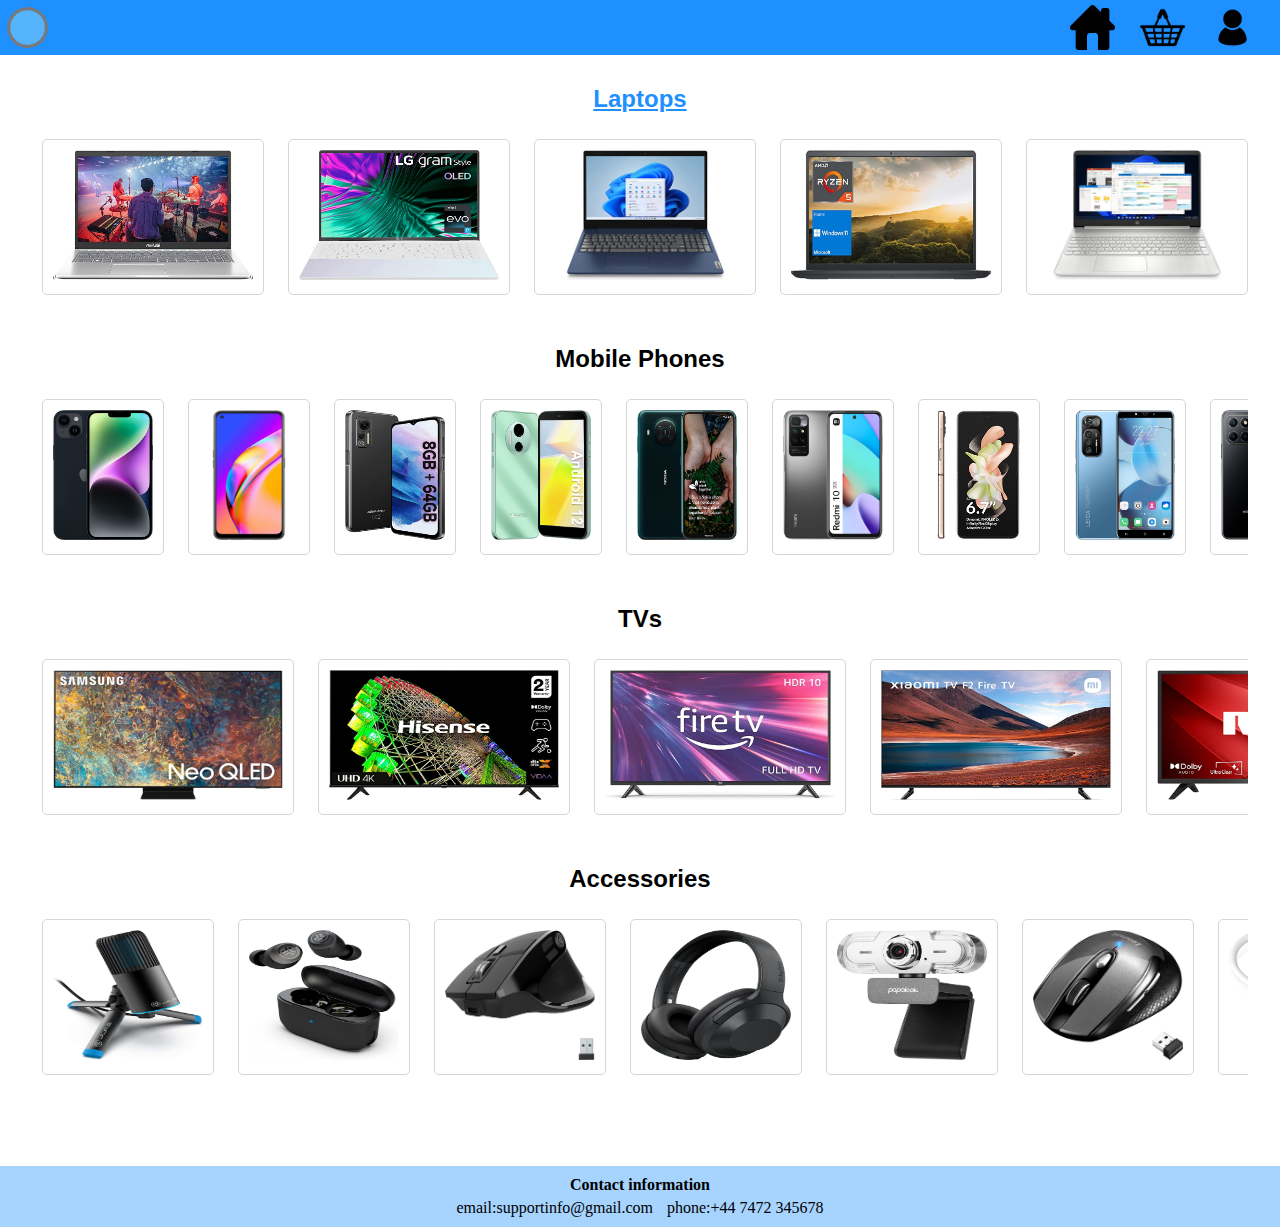
==== index.html @ 9aa08289 "accessories" ====
<!DOCTYPE html>
<html>
    <head>
        <title>Tike</title>
        <link rel="icon" href="img\icontaki.png">
        <link href="style.css" rel="stylesheet" type="text/css" />
        <script src="code.js"></script>
    </head>
    <body>
        <header>
            <a href="index.html" id="logoL"><img src="img\icontaki.png"/></a>
            <a href="" class="logoR"><img src="img\profile.png"/></a>
            <a href="" class="logoR"><img src="img\basket.png"/></a>
            <a href="index.html" class="logoR"><img src="img\home.png"/></a>
        </header>
        <section id="content">
            <h2><a href="products\listlaptops.html">Laptops</a></h2>
            <ul>
                <li><img src="img\ASUS.png" onclick="openProduct('ASUS')"/></li>
                <li><img src="img\LG.jpg" onclick="openProduct('LG')"/></li>
                <li><img src="img\LENOVO.jpg" onclick="openProduct('LENOVO')"/></li>
                <li><img src="img\DELL.jpg" onclick="openProduct('DELL')"/></li>
                <li><img src="img\HP.jpg" onclick="openProduct('HP')"/></li>
                <li><img src="img\ACER.jpg" onclick="openProduct('ACER')"/></li>
                <li><img src="img\ALIENWARE.jpg" onclick="openProduct('ALIENWARE')"/></li>
                <li><img src="img\GEOBOOK.jpg" onclick="openProduct('GEOBOOK')"/></li>
                <li><img src="img\SGIN.jpg" onclick="openProduct('SGIN')"/></li>
                <li><img src="img\JUMPER.jpg" onclick="openProduct('JUMPER')"/></li>
                <li><img src="img\CHUWI.jpg" onclick="openProduct('CHUWI')"/></li>
                <li><img src="img\MSI.jpg" onclick="openProduct('MSI')"/></li>
                <li><img src="img\SAMSUNG.jpg" onclick="openProduct('SAMSUNG')"/></li>
            </ul>
            <h2>Mobile Phones</h2>
            <ul id="phones">
                <li><img src="img\APPLE.jpg" onclick="openProduct('APPLE')"/></li>
                <li><img src="img\OPPO.jpg" onclick="openProduct('OPPO')"/></li>
                <li><img src="img\ULEFONE.jpg" onclick="openProduct('ULEFONE')"/></li>
                <li><img src="img\DOOGEE.jpg" onclick="openProduct('DOOGEE')"/></li>
                <li><img src="img\NOKIA.jpg" onclick="openProduct('NOKIA')"/></li>
                <li><img src="img\XIAOMI.jpg" onclick="openProduct('XIAOMI')"/></li>
                <li><img src="img\FLIP.jpg" onclick="openProduct('FLIP')"/></li>
                <li><img src="img\LNGLST.jpg" onclick="openProduct('LNGLST')"/></li>
                <li><img src="img\HONOR.jpg" onclick="openProduct('HONOR')"/></li>
                <li><img src="img\GALAXY.jpg" onclick="openProduct('GALAXY')"/></li>
                <li><img src="img\BLACKVIEW.jpg" onclick="openProduct('BLACKVIEW')"/></li>
                <li><img src="img\PIXEL.jpg" onclick="openProduct('PIXEL')"/></li>
                <li><img src="img\OSCAL.jpg" onclick="openProduct('OSCAL')"/></li>
                <li><img src="img\5G.jpg" onclick="openProduct('5G')"/></li>
                <li><img src="img\UMIDIGI.jpg" onclick="openProduct('UMIDIGI')"/></li>
            </ul>
            <h2>TVs</h2>
            <ul id="tvs">
                <li><img src="img\SAMSUNGTV.jpg" onclick="openProduct('SAMSUNGTV')"/></li>
                <li><img src="img\HISENSETV.jpg" onclick="openProduct('HISENSETV')"/></li>
                <li><img src="img\FIRETV.jpg" onclick="openProduct('FIRETV')"/></li>
                <li><img src="img\XIAOMITV.jpg" onclick="openProduct('XIAOMITV')"/></li>
                <li><img src="img\RCATV.jpg" onclick="openProduct('RCATV')"/></li>
                <li><img src="img\PHILIPSTV.jpg" onclick="openProduct('PHILIPSTV')"/></li>
                <li><img src="img\LGTV.jpg" onclick="openProduct('LGTV')"/></li>
                <li><img src="img\TOSHIBATV.jpg" onclick="openProduct('TOSHIBATV')"/></li>
                <li><img src="img\TCLTV.jpg" onclick="openProduct('TCLTV')"/></li>
                <li><img src="img\SYLVOXTV.jpg" onclick="openProduct('SYLVOXTV')"/></li>
                <li><img src="img\T4TECTV.jpg" onclick="openProduct('T4TECTV')"/></li>
                <li><img src="img\BAUHNTV.jpg" onclick="openProduct('BAUHNTV')"/></li>
                <li><img src="img\IFFALCONTV.jpg" onclick="openProduct('IFFALCONTV')"/></li>
                <li><img src="img\PANASONICTV.jpg" onclick="openProduct('PANASONICTV')"/></li>
            </ul>
            <h2>Accessories</h2>
            <ul id="accessories">
                <li><img src="img\MIC.jpg" onclick="openProduct('MIC')"/></li>
                <li><img src="img\AIRPOP.jpg" onclick="openProduct('AIRPOP')"/></li>
                <li><img src="img\EPICMOUSE.jpg" onclick="openProduct('EPICMOUSE')"/></li>
                <li><img src="img\SRHYTHM.jpg" onclick="openProduct('SRHYTHM')"/></li>
                <li><img src="img\WEBCAM.jpg" onclick="openProduct('WEBCAM')"/></li>
                <li><img src="img\WIRELESSMOUSE.jpg" onclick="openProduct('WIRELESSMOUSE')"/></li>
                <li><img src="img\AUXADAPTER.jpg" onclick="openProduct('AUXADAPTER')"/></li>
                <li><img src="img\USBCHUB.jpg" onclick="openProduct('USBCHUB')"/></li>
                <li><img src="img\SUNTRSI.jpg" onclick="openProduct('SUNTRSI')"/></li>
                <li><img src="img\AUKIVITE.jpg" onclick="openProduct('AUKIVITE')"/></li>
                <li><img src="img\MASCARNEY.jpg" onclick="openProduct('MASCARNEY')"/></li>
                <li><img src="img\LUMSBARRY.jpg" onclick="openProduct()"/></li>
                <li><img src="img\ASIDE.jpg" onclick="openProduct()"/></li>
            </ul>
        </section>
        <footer>
            <h4>Contact information</h4>
            <p>email:supportinfo@gmail.com</p>
            <p>phone:+44 7472 345678</p>
        </footer>
    </body>
</html>
---- style.css ----
body {
    margin: 0;
    display: flex;
    flex-direction: column;
    min-height: 100vh;
}

/* header content */
header {
    background-color: dodgerblue;
    overflow: auto;
    position: fixed;
    top: 0;
    width: 100%;
    z-index: 2;
}
header a{
    margin-top: 5px;
    margin-bottom: 5px;
}
.logoR {
    float: right;
    margin-right: 25px;
}
.logoR:hover {
    filter: invert(100%);
}
#logoL {
    margin-left: 5px;
    display: inline-block;
}
.logoR img, #logoL img {
    display: inline-block;
    max-height: 45px;
    vertical-align: middle;
}

/* content of the website */
#content{
    margin-top: 50px;
    flex: 1;
    padding-bottom: 60px; /* Altura do footer */
}
#content h2{
    margin-top: 35px;
    margin-bottom: 10px;
    text-align: center;
    /* margin-left: 2.5%; */
    font-family: "Arial", sans-serif;
}
#content h2 a{
    color: dodgerblue;
}
#content ul{
    width: 95%;
    white-space: nowrap;
    overflow-x: auto;

    margin-left: auto;
    margin-right: auto;
    padding: 0;
}
#content ul li {
    list-style-type: none;
    display: inline-block;
    border: 1px solid #d5d5d5;
    margin: 10px;
    border-radius: 5px;
    margin-bottom: 15px;
}
#content ul li:hover{
    transform: scale(1.1);
}
#content ul:not(#phones):not(#tvs):not(#accessories) li img {
    height: 130px;
    width: 200px;
    margin: 10px;
}  
#phones li img{
    height: 130px;
    width: 100px;
    margin: 10px;
}
#tvs li img{
    height: 130px;
    width: 230px;
    margin: 10px;
}
#accessories li img{
    height: 130px;
    width: 150px;
    margin: 10px;
}
footer {
    background-color: #a7d3ff;
    padding: 10px;
    text-align: center;
    margin-top: auto;
}
footer h4{
    margin: 0px;
}
footer p{
    display: inline-block;
    margin: 5px 5px 0 5px;
}


/* scroll bar*/
#content ul::-webkit-scrollbar {
    height: 12px;
}
#content ul::-webkit-scrollbar-thumb {
    background-color: dodgerblue;;
    border-radius: 5px;
}
#content ul::-webkit-scrollbar-track {
    background-color: #d5d5d5;
    border: 1.5px solid transparent;
    background-clip: content-box;
    border-radius: 5px; 
}


/* product style */
#productContent{
    font-family: "Arial", sans-serif;
    padding-left: 40px;
}
#nameP{
    margin-top: 75px;
}
#descP{
    padding: 0;
}

/* list products */
#listcontent{
    font-family: "Arial", sans-serif;
    margin-top: 50px;
    flex: 1;
    padding-bottom: 60px; /* Altura do footer */
}
#listcontent ul > li {
    list-style-type: none;
}
#listcontent ul ul li {
    list-style-type: disc;
}
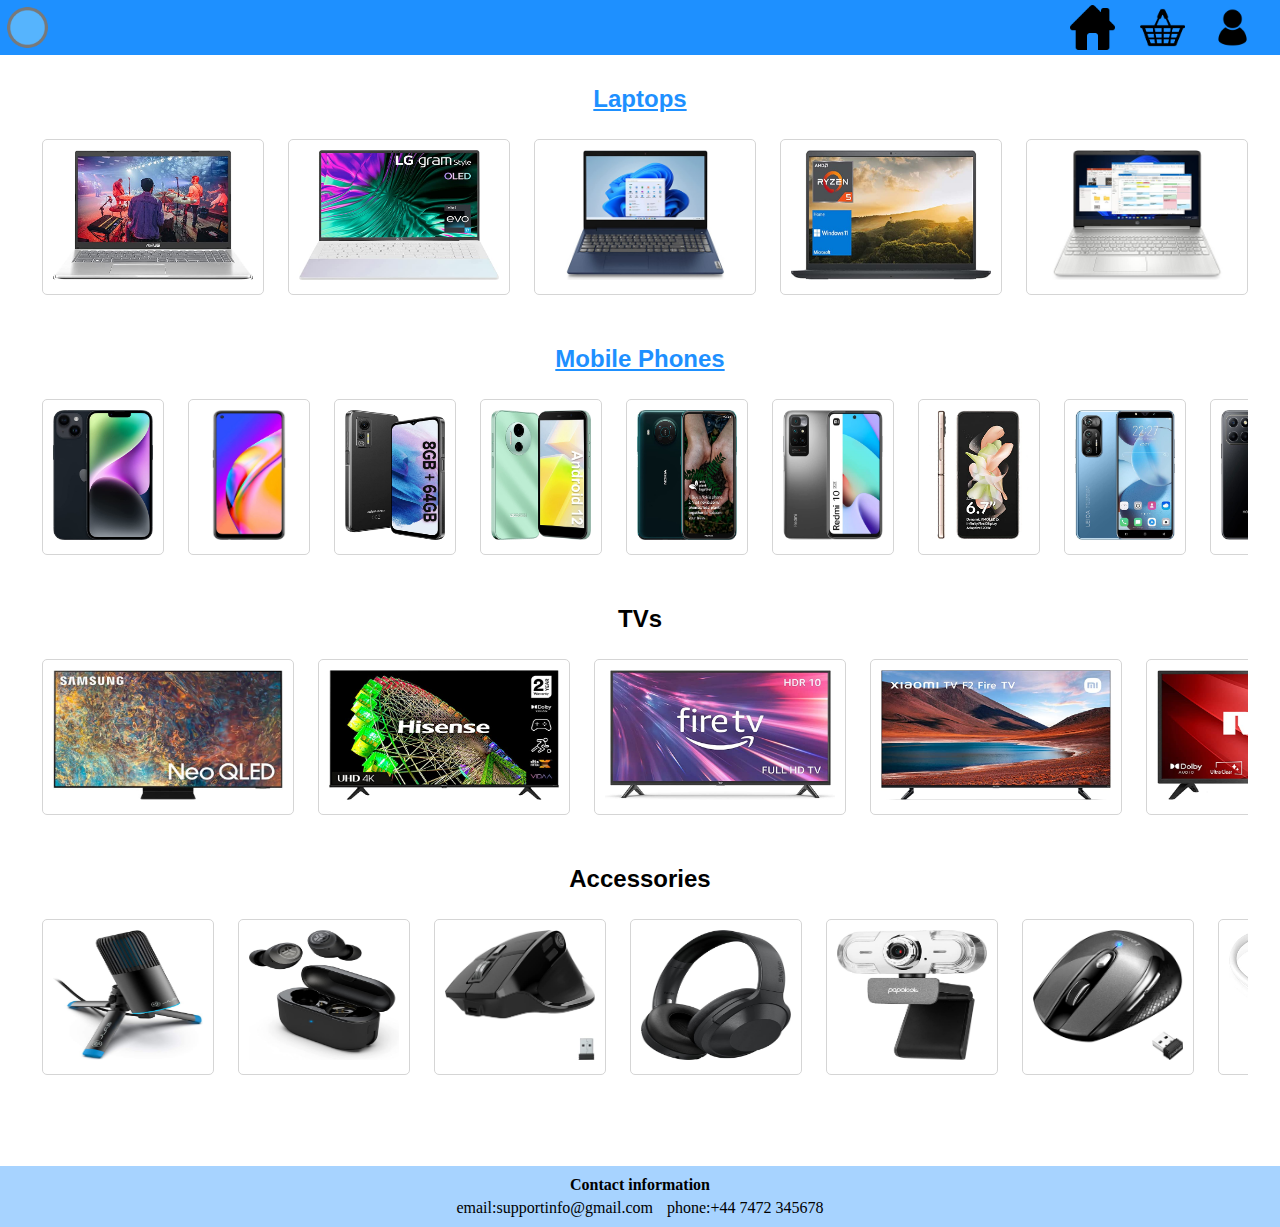
==== commit cfa2bc04: "phone list" ====
--- a/index.html
+++ b/index.html
@@ -10,7 +10,7 @@
         <header>
             <a href="index.html" id="logoL"><img src="img\icontaki.png"/></a>
             <a href="" class="logoR"><img src="img\profile.png"/></a>
-            <a href="" class="logoR"><img src="img\basket.png"/></a>
+            <a href="products/basket.html" class="logoR"><img src="img\basket.png"/></a>
             <a href="index.html" class="logoR"><img src="img\home.png"/></a>
         </header>
         <section id="content">
@@ -30,7 +30,7 @@
                 <li><img src="img\MSI.jpg" onclick="openProduct('MSI')"/></li>
                 <li><img src="img\SAMSUNG.jpg" onclick="openProduct('SAMSUNG')"/></li>
             </ul>
-            <h2>Mobile Phones</h2>
+            <h2><a href="products\listmobile.html">Mobile Phones</a></h2>
             <ul id="phones">
                 <li><img src="img\APPLE.jpg" onclick="openProduct('APPLE')"/></li>
                 <li><img src="img\OPPO.jpg" onclick="openProduct('OPPO')"/></li>
@@ -78,8 +78,8 @@
                 <li><img src="img\SUNTRSI.jpg" onclick="openProduct('SUNTRSI')"/></li>
                 <li><img src="img\AUKIVITE.jpg" onclick="openProduct('AUKIVITE')"/></li>
                 <li><img src="img\MASCARNEY.jpg" onclick="openProduct('MASCARNEY')"/></li>
-                <li><img src="img\LUMSBARRY.jpg" onclick="openProduct()"/></li>
-                <li><img src="img\ASIDE.jpg" onclick="openProduct()"/></li>
+                <li><img src="img\LUMSBURRY.jpg" onclick="openProduct('LUMSBURRY')"/></li>
+                <li><img src="img\ASIDE.jpg" onclick="openProduct('ASIDE')"/></li>
             </ul>
         </section>
         <footer>
--- a/style.css
+++ b/style.css
@@ -70,6 +70,7 @@
 }
 #content ul li:hover{
     transform: scale(1.1);
+    cursor: pointer;
 }
 #content ul:not(#phones):not(#tvs):not(#accessories) li img {
     height: 130px;
@@ -127,6 +128,16 @@
     font-family: "Arial", sans-serif;
     padding-left: 40px;
 }
+#productContent a{
+    padding: 3px;
+    border: 2px solid #999999;
+    border-radius: 5px;
+    margin-bottom: 100px;
+}
+#productContent a:hover{
+    cursor: pointer;
+    background-color: #a7d3ff;
+}
 #nameP{
     margin-top: 75px;
 }
@@ -135,15 +146,80 @@
 }
 
 /* list products */
-#listcontent{
+.listcontent{
     font-family: "Arial", sans-serif;
     margin-top: 50px;
     flex: 1;
-    padding-bottom: 60px; /* Altura do footer */
-}
-#listcontent ul > li {
+    padding-bottom: 60px;
+}
+.listcontent > ul{
+    padding-left: 100px;
+}
+.listcontent ul > li {
+    box-sizing: border-box;
+    border: 3px solid #d5d5d5;
+    border-radius: 7px;
+    display: inline-block;
     list-style-type: none;
-}
-#listcontent ul ul li {
+    margin: 20px;
+}
+
+.inforight {
+    box-sizing: border-box;
+    font-size: 12px; /* font size of general */
+    width: 80vw;
+}
+.listcontent ul > li:hover{
+    transform: scale(1.1);
+}
+.inforight * {
+    margin: 5px;
+}
+.inforight h2:hover {
+    cursor: pointer;
+    color: dodgerblue;
+}
+.inforight h3 {
+    font-size: 35px;
+    margin: 5px;
+}
+.inforight h3:hover {
+    cursor: pointer;
+}
+.listcontent h1{
+    font-size: 40px;
+    margin-top: 35px;
+    text-align: center;
+}
+.listcontent ul ul li {
+    border: 0px solid transparent;
+    display: list-item;
     list-style-type: disc;
+    margin: 5px;
+}
+.listcontent ul ul li:hover{
+    transform: scale(1);
+}
+.listcontent ul li img{
+    padding: 5px;
+    float: left;
+    margin-right: 10px;
+}
+.listcontent ul li img:hover{
+    cursor: pointer;
+}
+/* exeptions */
+#laptopcss ul li img{
+    width: 450px;
+    height: 300px;
+}
+#mobilecss ul li img{
+    width: 200px;
+    height: 300px;
+}
+#BLACKVIEW ul li,#\35G ul li{
+    font-size: 9px;
+}
+#OSCAL ul li{
+    font-size: 8px; 
 }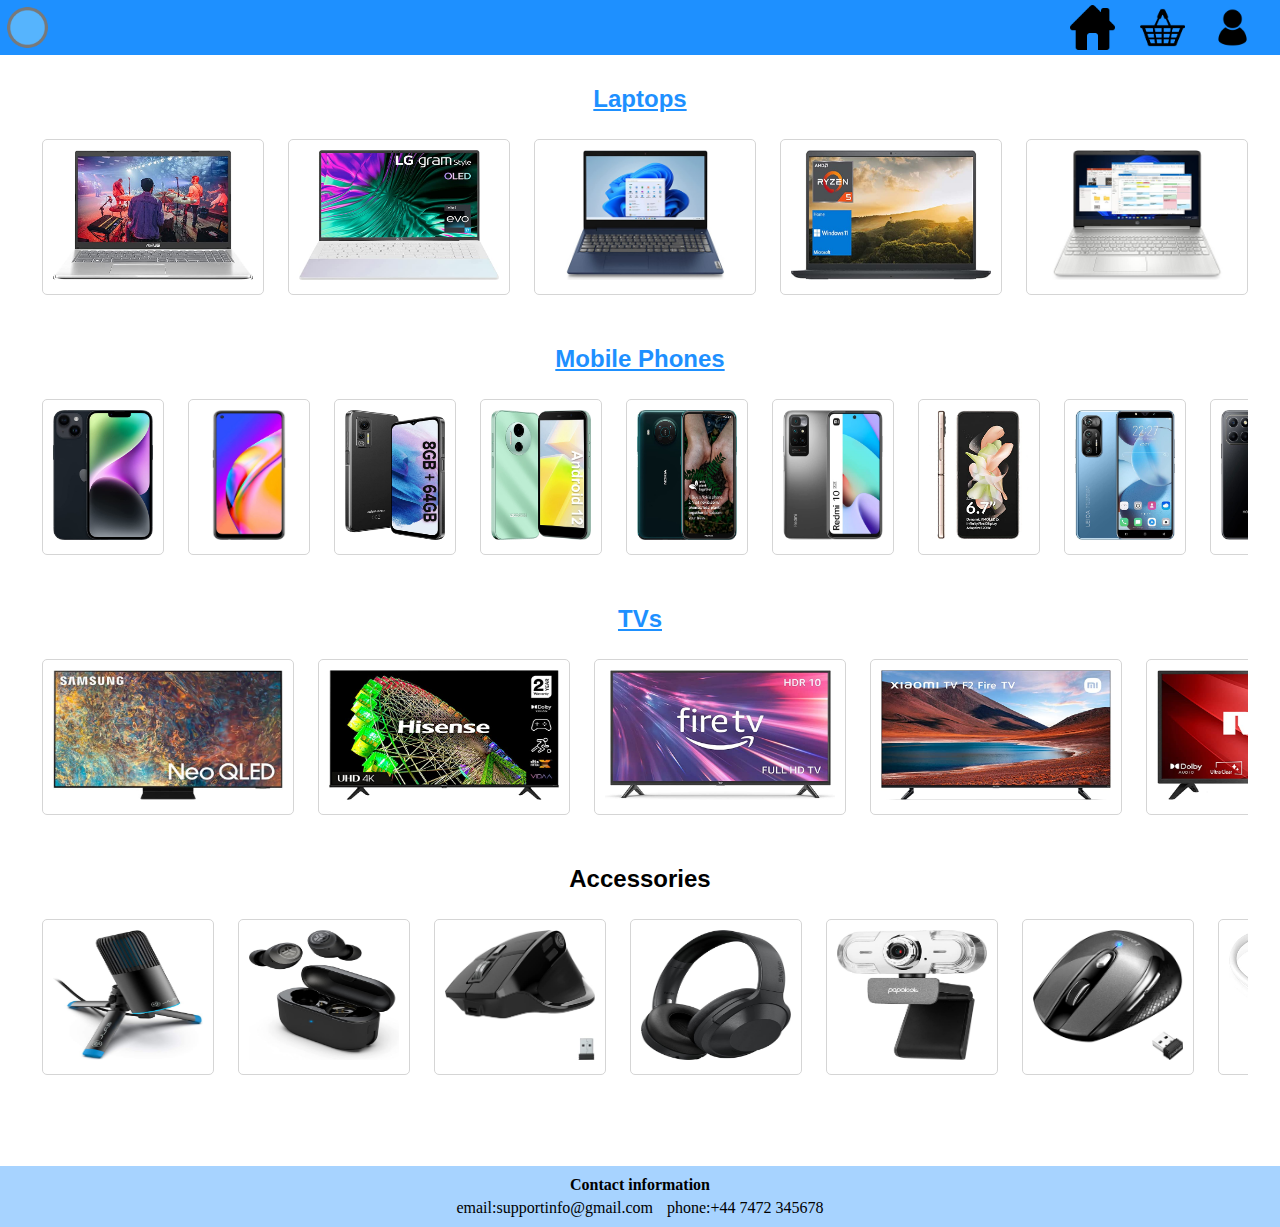
==== commit b27d2e74: "tv list" ====
--- a/index.html
+++ b/index.html
@@ -48,7 +48,7 @@
                 <li><img src="img\5G.jpg" onclick="openProduct('5G')"/></li>
                 <li><img src="img\UMIDIGI.jpg" onclick="openProduct('UMIDIGI')"/></li>
             </ul>
-            <h2>TVs</h2>
+            <h2><a href="products/listtv.html">TVs</a></h2>
             <ul id="tvs">
                 <li><img src="img\SAMSUNGTV.jpg" onclick="openProduct('SAMSUNGTV')"/></li>
                 <li><img src="img\HISENSETV.jpg" onclick="openProduct('HISENSETV')"/></li>
--- a/style.css
+++ b/style.css
@@ -208,7 +208,8 @@
 .listcontent ul li img:hover{
     cursor: pointer;
 }
-/* exeptions */
+
+/* img size */
 #laptopcss ul li img{
     width: 450px;
     height: 300px;
@@ -217,9 +218,20 @@
     width: 200px;
     height: 300px;
 }
+#tvcss ul li img{
+    width: 500px;
+    height: 300px;
+}
+/* exeptions */
 #BLACKVIEW ul li,#\35G ul li{
     font-size: 9px;
 }
 #OSCAL ul li{
     font-size: 8px; 
+}
+#RCATV ul li{
+    font-size: 9px; 
+}
+#TCLTV ul li,#SYLVOXTV ul li{
+    font-size: 10px;
 }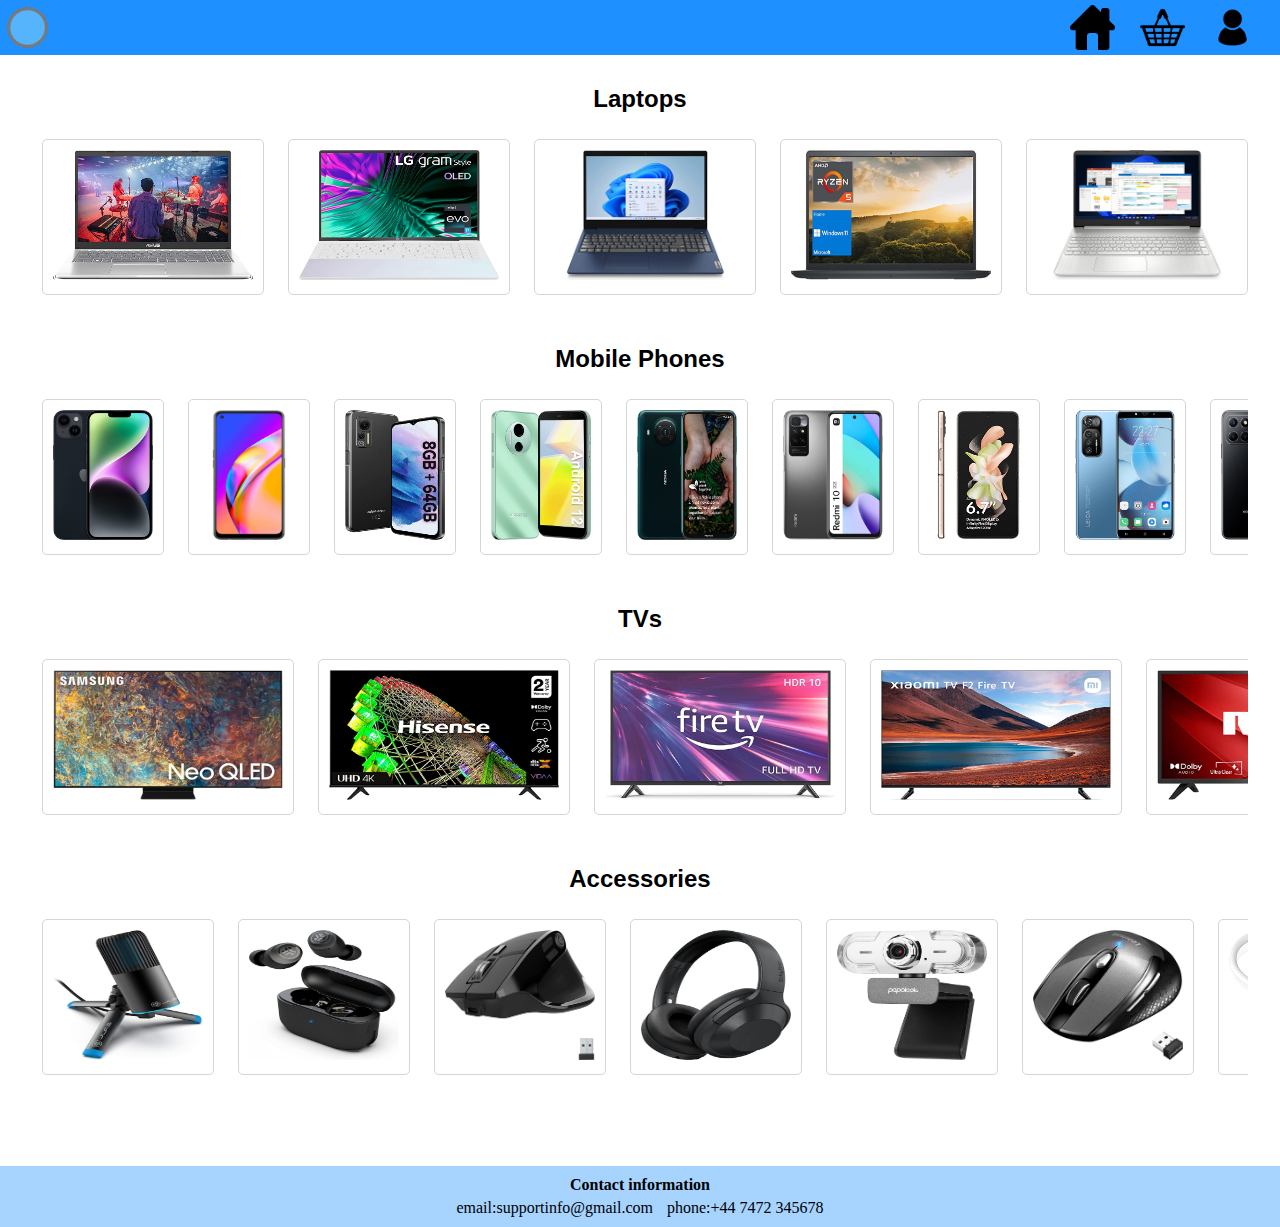
==== commit ed6ac6ec: "accessories list" ====
--- a/index.html
+++ b/index.html
@@ -29,6 +29,7 @@
                 <li><img src="img\CHUWI.jpg" onclick="openProduct('CHUWI')"/></li>
                 <li><img src="img\MSI.jpg" onclick="openProduct('MSI')"/></li>
                 <li><img src="img\SAMSUNG.jpg" onclick="openProduct('SAMSUNG')"/></li>
+                <li><a href="products\listlaptops.html"><img src="img/plus.png" style="max-width: 110px; max-height: 110px; padding: 10px"/></a></li>
             </ul>
             <h2><a href="products\listmobile.html">Mobile Phones</a></h2>
             <ul id="phones">
@@ -47,6 +48,7 @@
                 <li><img src="img\OSCAL.jpg" onclick="openProduct('OSCAL')"/></li>
                 <li><img src="img\5G.jpg" onclick="openProduct('5G')"/></li>
                 <li><img src="img\UMIDIGI.jpg" onclick="openProduct('UMIDIGI')"/></li>
+                <li><a href="products\listmobile.html"><img src="img/plus.png" style="max-width: 110px; max-height: 110px; padding: 10px"/></a></li>
             </ul>
             <h2><a href="products/listtv.html">TVs</a></h2>
             <ul id="tvs">
@@ -64,8 +66,9 @@
                 <li><img src="img\BAUHNTV.jpg" onclick="openProduct('BAUHNTV')"/></li>
                 <li><img src="img\IFFALCONTV.jpg" onclick="openProduct('IFFALCONTV')"/></li>
                 <li><img src="img\PANASONICTV.jpg" onclick="openProduct('PANASONICTV')"/></li>
+                <li><a href="products/listtv.html"><img src="img/plus.png" style="max-width: 110px; max-height: 110px; padding: 10px"/></a></li>
             </ul>
-            <h2>Accessories</h2>
+            <h2><a href="products/listaccessories.html">Accessories</a></h2>
             <ul id="accessories">
                 <li><img src="img\MIC.jpg" onclick="openProduct('MIC')"/></li>
                 <li><img src="img\AIRPOP.jpg" onclick="openProduct('AIRPOP')"/></li>
@@ -80,6 +83,7 @@
                 <li><img src="img\MASCARNEY.jpg" onclick="openProduct('MASCARNEY')"/></li>
                 <li><img src="img\LUMSBURRY.jpg" onclick="openProduct('LUMSBURRY')"/></li>
                 <li><img src="img\ASIDE.jpg" onclick="openProduct('ASIDE')"/></li>
+                <li><a href="products/listaccessories.html"><img src="img/plus.png" style="max-width: 110px; max-height: 110px; padding: 10px"/></a></li>
             </ul>
         </section>
         <footer>
--- a/style.css
+++ b/style.css
@@ -49,7 +49,8 @@
     font-family: "Arial", sans-serif;
 }
 #content h2 a{
-    color: dodgerblue;
+    color: black;
+    text-decoration: none;
 }
 #content ul{
     width: 95%;
@@ -222,6 +223,10 @@
     width: 500px;
     height: 300px;
 }
+#accessoriescss ul li img{
+    width: 350px;
+    height: 300px;
+}
 /* exeptions */
 #BLACKVIEW ul li,#\35G ul li{
     font-size: 9px;
@@ -234,4 +239,7 @@
 }
 #TCLTV ul li,#SYLVOXTV ul li{
     font-size: 10px;
+}
+#MASCARNEY ul li{
+    font-size: 11px;
 }